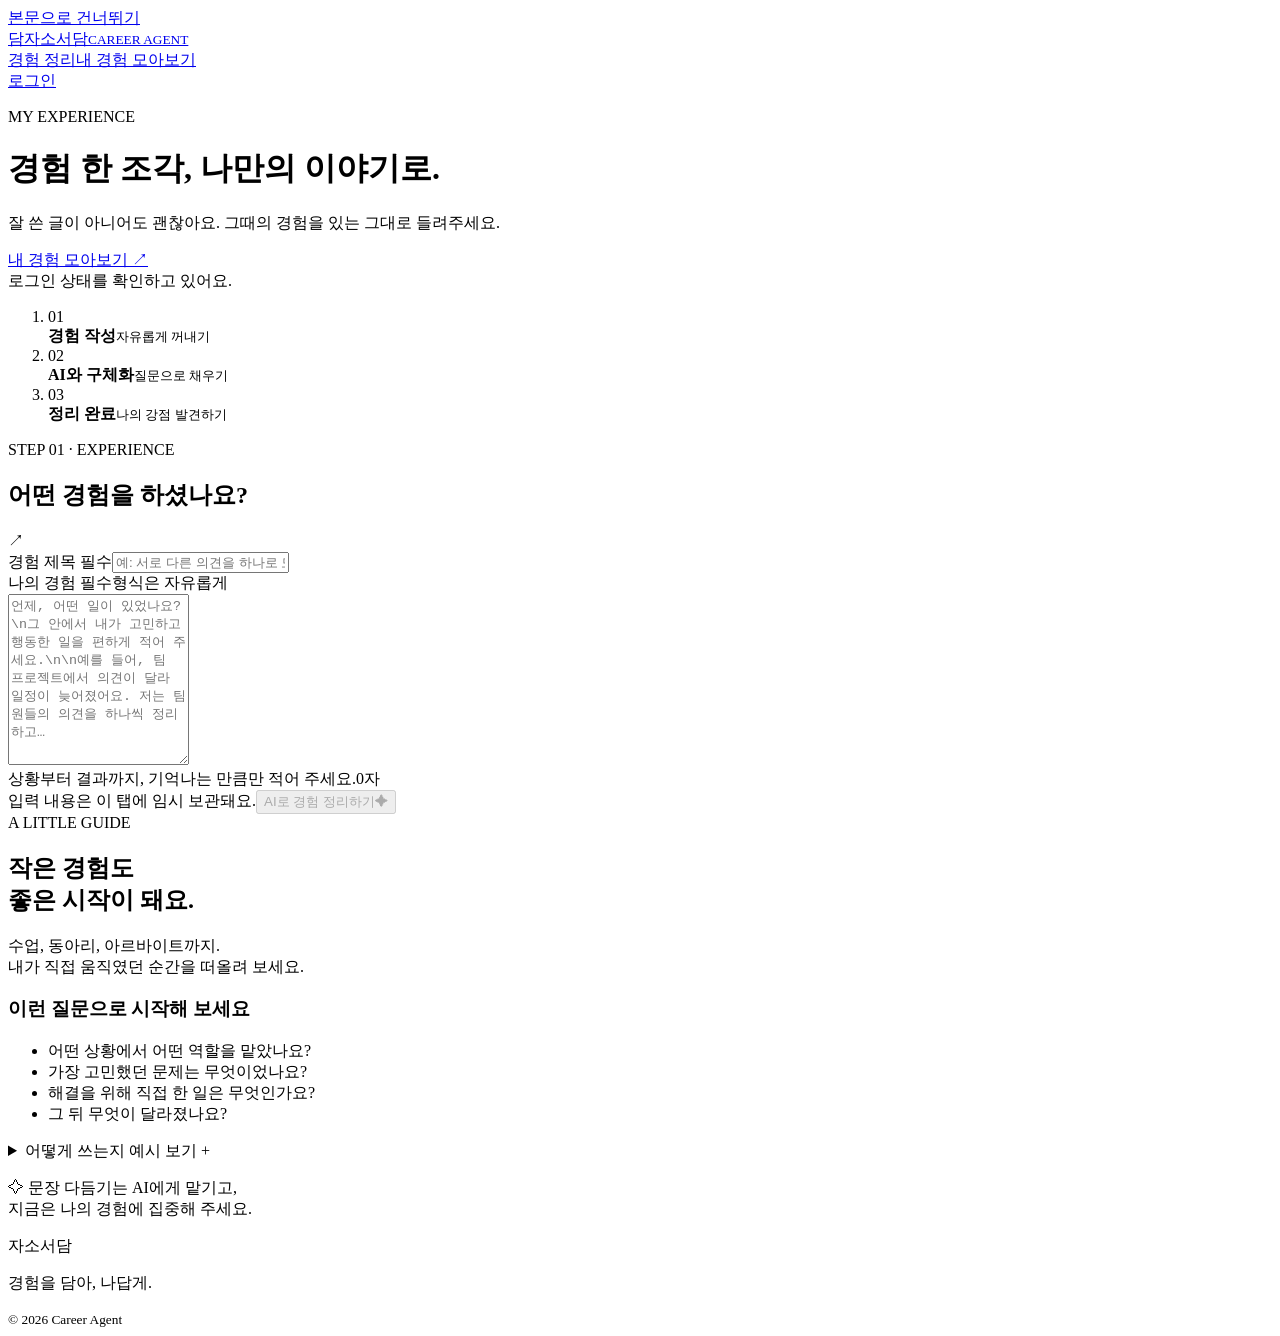
==== app/pages/templates/experience_create.html @ 126cecfb "Initial commit" ====
<!doctype html>
<html lang="ko">
<head>
  <meta charset="utf-8"><meta name="viewport" content="width=device-width, initial-scale=1">
  <meta name="theme-color" content="#244d40"><meta name="description" content="경험을 자유롭게 적고, AI의 질문에 답하며 나만의 STAR 이야기를 완성하세요.">
  <title>경험 정리 · 자소서담</title>
  <link rel="icon" href="/static/img/favicon.svg" type="image/svg+xml">
  <link rel="stylesheet" href="/static/css/styles.css"><link rel="stylesheet" href="/static/css/experience.css">
  <script src="/static/js/experience.js" defer></script>
</head>
<body class="experience-page" data-view="create">
  <a class="skip-link" href="#main">본문으로 건너뛰기</a>
  <header class="site-header"><div class="header-inner">
    <a class="brand" href="/" aria-label="자소서담 홈"><span class="brand-icon" aria-hidden="true">담<i></i></span><span>자소서담<small>CAREER AGENT</small></span></a>
    <nav class="experience-nav" aria-label="주 메뉴"><a href="/experience/create" data-nav="create">경험 정리</a><a href="/experience/me" data-nav="list">내 경험 모아보기</a></nav>
    <a class="text-link session-link" id="session-link" href="/login">로그인</a>
  </div></header>
  <main id="main" class="experience-main section-wrap">
    <div class="workspace-heading"><div><p class="eyebrow"><span class="status-dot"></span> MY EXPERIENCE</p><h1 id="page-title">경험 한 조각, 나만의 이야기로.</h1><p id="page-description">잘 쓴 글이 아니어도 괜찮아요. 그때의 경험을 있는 그대로 들려주세요.</p></div><a class="quiet-link" href="/experience/me">내 경험 모아보기 <span aria-hidden="true">↗</span></a></div>
    <div id="session-notice" class="notice" role="status"><span id="session-text">로그인 상태를 확인하고 있어요.</span><a id="session-login" href="/login" hidden>로그인하기 ↗</a><button id="session-retry" class="link-button" type="button" hidden>다시 확인</button></div>
    <div id="page-error" class="error-notice" role="alert" tabindex="-1" hidden><p id="page-error-text"></p><button class="link-button" id="page-retry" type="button" hidden>다시 불러오기 ↻</button></div>
    <div id="workspace">
      <ol class="experience-steps" aria-label="경험 정리 진행 단계"><li data-step="1" aria-current="step"><span>01</span><div><strong>경험 작성</strong><small>자유롭게 꺼내기</small></div></li><li data-step="2"><span>02</span><div><strong>AI와 구체화</strong><small>질문으로 채우기</small></div></li><li data-step="3"><span>03</span><div><strong>정리 완료</strong><small>나의 강점 발견하기</small></div></li></ol>
      <section id="write-stage" class="editor-layout" aria-labelledby="write-title">
        <form id="experience-form" class="surface writing-surface" novalidate>
          <div class="surface-heading"><div><span class="eyebrow">STEP 01 · EXPERIENCE</span><h2 id="write-title">어떤 경험을 하셨나요?</h2></div><span class="paper-symbol" aria-hidden="true">↗</span></div>
          <div class="editor-field"><label for="experience-title">경험 제목 <span>필수</span></label><input id="experience-title" name="title" placeholder="예: 서로 다른 의견을 하나로 모았던 팀 프로젝트" required aria-describedby="title-error"><p class="field-error" id="title-error" hidden></p></div>
          <div class="editor-field"><div class="label-row"><label for="experience-body">나의 경험 <span>필수</span></label><span class="optional-note">형식은 자유롭게</span></div><textarea id="experience-body" name="exp" rows="11" required aria-describedby="body-hint body-error" placeholder="언제, 어떤 일이 있었나요?\n그 안에서 내가 고민하고 행동한 일을 편하게 적어 주세요.\n\n예를 들어, 팀 프로젝트에서 의견이 달라 일정이 늦어졌어요. 저는 팀원들의 의견을 하나씩 정리하고…"></textarea><div class="input-meta"><span id="body-hint">상황부터 결과까지, 기억나는 만큼만 적어 주세요.</span><span id="character-count">0자</span></div><p class="field-error" id="body-error" hidden></p></div>
          <div class="form-bottom"><span class="save-note" id="draft-status" role="status">입력 내용은 이 탭에 임시 보관돼요.</span><button class="button" id="analyze-button" type="submit" disabled><span>AI로 경험 정리하기</span><span aria-hidden="true">✦</span></button></div>
        </form>
        <aside class="writing-guide"><div class="guide-note"><span class="eyebrow">A LITTLE GUIDE</span><h2>작은 경험도<br>좋은 시작이 돼요.</h2><p>수업, 동아리, 아르바이트까지.<br>내가 직접 움직였던 순간을 떠올려 보세요.</p><div class="guide-divider"></div><h3>이런 질문으로 시작해 보세요</h3><ul><li>어떤 상황에서 어떤 역할을 맡았나요?</li><li>가장 고민했던 문제는 무엇이었나요?</li><li>해결을 위해 직접 한 일은 무엇인가요?</li><li>그 뒤 무엇이 달라졌나요?</li></ul><details class="writing-example"><summary>어떻게 쓰는지 예시 보기 <span aria-hidden="true">+</span></summary><p>카페 아르바이트 중 주문이 몰리면 음료가 잘못 전달되곤 했어요. 저는 주문 번호를 컵에 적고 전달할 때 다시 확인하자고 제안했어요. 동료들과 이 방법을 적용한 뒤 주문을 다시 만드는 일이 줄었어요.</p><small>이해를 돕기 위한 가상 예시입니다.</small></details></div><p class="guide-footnote"><span aria-hidden="true">✧</span> 문장 다듬기는 AI에게 맡기고,<br>지금은 나의 경험에 집중해 주세요.</p></aside>
      </section>
      <section id="refine-stage" hidden aria-labelledby="refine-title"><div class="stage-intro"><span class="eyebrow">STEP 02 · DISCOVERY</span><h2 id="refine-title" tabindex="-1">조금만 더 들려주실래요?</h2><p id="refine-description">AI가 정리한 경험을 확인하고, 질문에 답하며 이야기를 구체화해 보세요.</p></div><div class="refine-layout"><aside class="surface analysis-surface"><div class="surface-heading"><h3>지금까지 정리한 경험</h3><span class="soft-badge">STAR 초안</span></div><h4 id="analysis-title"></h4><div id="initial-star" class="star-stack"></div><details class="original-details"><summary>처음 작성한 경험 보기</summary><p id="original-experience"></p></details><button class="link-button restart-experience" id="restart-experience" type="button">다른 경험 작성하기 ＋</button></aside><form id="followup-form" class="surface questions-surface" novalidate><div class="surface-heading"><h3>경험을 채우는 질문</h3><span class="soft-badge" id="answer-progress">0 / 0</span></div><p class="section-help">기억나지 않는 내용은 ‘기억나지 않아요’라고 적어도 괜찮아요.</p><div id="questions"></div><div id="no-questions" class="notice" hidden>추가 질문 없이도 충분한 경험이에요. 아래 버튼을 눌러 최종 결과와 강점을 확인해 주세요.</div><div class="form-bottom"><span class="save-note" id="answers-status" role="status">답변도 이 탭에 임시 보관돼요.</span><button id="improve-button" class="button" type="submit">경험 정리 완성하기 <span aria-hidden="true">↗</span></button></div></form></div></section>
      <section id="result-stage" hidden aria-labelledby="result-heading"><div class="result-intro"><span class="completion-mark" aria-hidden="true">✓</span><p class="eyebrow">YOUR EXPERIENCE, YOUR STRENGTH</p><h2 id="result-heading" tabindex="-1">경험 속 나의 강점을 발견했어요.</h2><p>정리한 이야기를 읽고, 실제 경험과 일치하는지 확인해 주세요.</p></div><article class="surface result-paper"><div class="result-topline"><span class="eyebrow">MY STORY</span><span class="soft-badge" id="result-status">정리 완료 · 저장됨</span></div><h2 id="result-title"></h2><div id="result-tags" class="experience-tags" aria-label="발견한 역량"></div><div id="result-star" class="result-star"></div><details class="original-details"><summary>처음 작성한 경험 보기</summary><p id="result-original"></p></details><div class="result-tools"><button class="secondary-button" id="copy-result" type="button">내용 복사 <span aria-hidden="true">⧉</span></button><button class="secondary-button" id="download-result" type="button">텍스트 다운로드 <span aria-hidden="true">↓</span></button><button class="link-button" id="edit-result" type="button">내용 수정</button></div></article><div class="result-actions"><a class="quiet-link" href="/experience/me">내 경험 모아보기 ←</a><a class="button" href="/experience/create">다른 경험 정리하기 <span aria-hidden="true">＋</span></a></div></section>
      <div class="danger-zone" id="delete-zone" hidden><button class="secondary-button danger-button" id="delete-experience" type="button">경험 삭제</button></div>
    </div>
    <section id="edit-stage" class="surface edit-surface" hidden aria-labelledby="edit-heading"><span class="eyebrow">EDIT MY STORY</span><h2 id="edit-heading" tabindex="-1">나의 언어로 다듬어 주세요.</h2><form id="edit-form" novalidate><div class="editor-field"><label for="edit-title">경험 제목</label><input id="edit-title" required></div><div id="edit-star-fields"></div><div class="editor-field"><label for="edit-tags">역량 태그</label><input id="edit-tags" aria-describedby="tags-hint"><p class="field-hint" id="tags-hint">쉼표로 구분해 입력해 주세요. 예: 협업, 문제해결</p></div><div class="form-bottom"><button class="secondary-button" id="cancel-edit" type="button">취소</button><button class="button" type="submit">수정 내용 저장 <span aria-hidden="true">✓</span></button></div></form></section>
    <div id="busy-panel" class="busy-panel" role="status" tabindex="-1" hidden><span class="busy-orbit" aria-hidden="true">✦</span><strong id="busy-title">경험 속 이야기를 발견하고 있어요.</strong><p id="busy-description">상황, 과제, 행동, 결과를 차근차근 연결하는 중이에요.</p><span>AI 분석에는 시간이 조금 걸릴 수 있어요.</span></div>
    <dialog class="delete-dialog" id="delete-dialog" aria-labelledby="delete-heading" aria-describedby="delete-description">
      <h2 id="delete-heading">이 경험을 삭제할까요?</h2>
      <p id="delete-description"><strong id="delete-title"></strong><br>경험 내용과 추가 질문·답변이 함께 삭제되며, 되돌릴 수 없어요.</p>
      <p class="error-notice" id="delete-error" role="alert" tabindex="-1" hidden></p>
      <div class="form-bottom"><button class="secondary-button" id="cancel-delete" type="button" autofocus>취소</button><button class="button danger-confirm" id="confirm-delete" type="button">삭제하기</button></div>
    </dialog>
    <p id="toast" class="experience-toast" role="status" hidden></p>
    <noscript><p class="error-notice">경험 정리 기능을 사용하려면 JavaScript를 활성화해 주세요.</p></noscript>
  </main>
  <footer class="experience-footer section-wrap"><span class="footer-brand">자소서담</span><p>경험을 담아, 나답게.</p><small>© <span data-year>2026</span> Career Agent</small></footer>
</body>
</html>
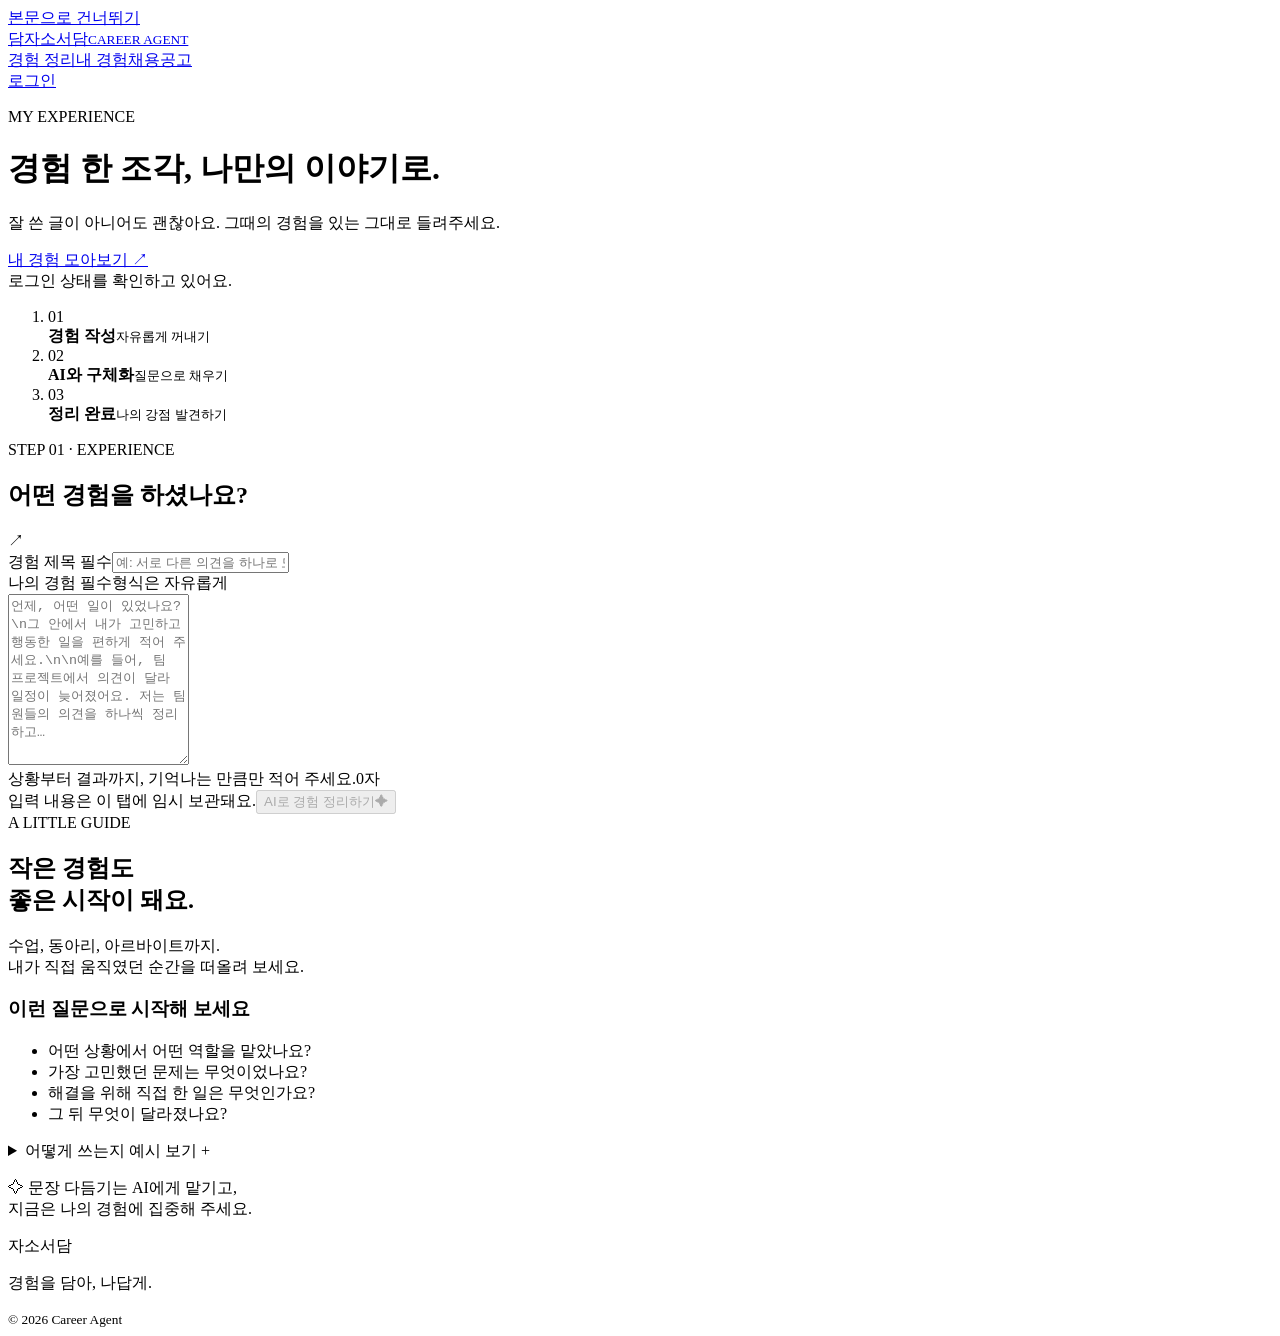
==== commit a49d72ac: "job posting pages" ====
--- a/app/pages/templates/experience_create.html
+++ b/app/pages/templates/experience_create.html
@@ -12,7 +12,7 @@
   <a class="skip-link" href="#main">본문으로 건너뛰기</a>
   <header class="site-header"><div class="header-inner">
     <a class="brand" href="/" aria-label="자소서담 홈"><span class="brand-icon" aria-hidden="true">담<i></i></span><span>자소서담<small>CAREER AGENT</small></span></a>
-    <nav class="experience-nav" aria-label="주 메뉴"><a href="/experience/create" data-nav="create">경험 정리</a><a href="/experience/me" data-nav="list">내 경험 모아보기</a></nav>
+    <nav class="experience-nav" aria-label="주 메뉴"><a href="/experience/create" data-nav="create">경험 정리</a><a href="/experience/me" data-nav="list">내 경험</a><a href="/job-postings/me">채용공고</a></nav>
     <a class="text-link session-link" id="session-link" href="/login">로그인</a>
   </div></header>
   <main id="main" class="experience-main section-wrap">
